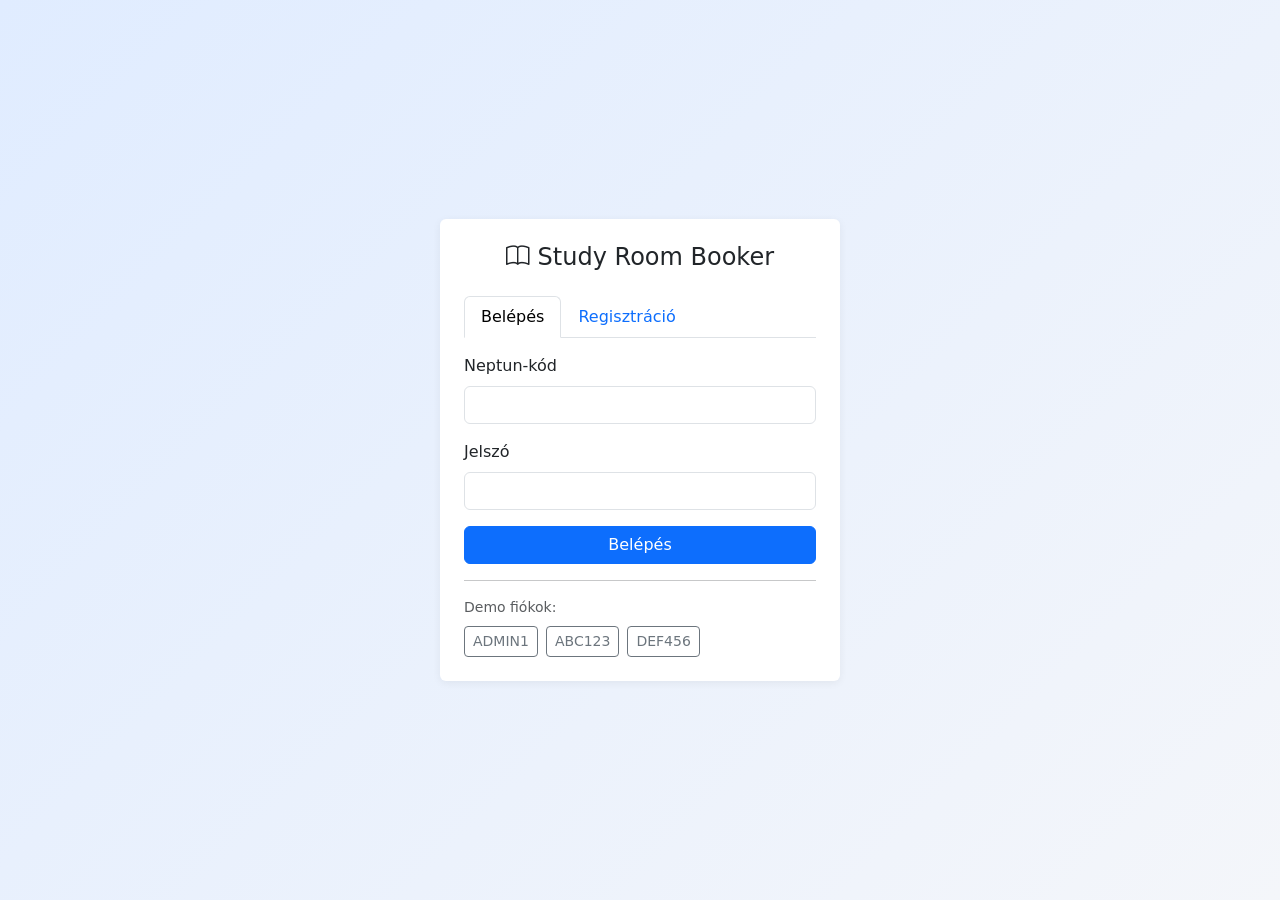
==== studyroom_booker/wwwroot/index.html @ 75680891 "Add booking schedule view" ====
<!DOCTYPE html>
<html lang="hu">
<head>
    <meta charset="UTF-8">
    <meta name="viewport" content="width=device-width, initial-scale=1">
    <title>Foglalás – Study Room Booker</title>
    <link href="https://cdn.jsdelivr.net/npm/bootstrap@5.3.3/dist/css/bootstrap.min.css" rel="stylesheet">
    <link href="https://cdn.jsdelivr.net/npm/bootstrap-icons@1.11.3/font/bootstrap-icons.min.css" rel="stylesheet">
    <link href="css/style.css" rel="stylesheet">
</head>
<body>
    <nav class="navbar navbar-expand navbar-dark bg-primary mb-4">
        <div class="container">
            <a class="navbar-brand" href="index.html"><i class="bi bi-book"></i> Study Room Booker</a>
            <ul class="navbar-nav me-auto">
                <li class="nav-item"><a class="nav-link active" href="index.html">Foglalás</a></li>
                <li class="nav-item"><a class="nav-link" href="stats.html">Statisztika</a></li>
            </ul>
            <div id="userMenu" class="d-flex align-items-center"></div>
        </div>
    </nav>

    <main class="container mb-5">
        <div id="messageArea"></div>

        <div class="card mb-4">
            <div class="card-body d-flex flex-wrap align-items-center gap-2">
                <button id="prevDay" class="btn btn-outline-secondary" title="Előző nap"><i class="bi bi-chevron-left"></i></button>
                <input type="date" id="dateInput" class="form-control w-auto">
                <button id="nextDay" class="btn btn-outline-secondary" title="Következő nap"><i class="bi bi-chevron-right"></i></button>
                <button id="todayButton" class="btn btn-outline-primary">Ma</button>
                <h2 id="dateTitle" class="h5 mb-0 ms-md-3"></h2>
            </div>
        </div>

        <div class="card mb-3">
            <div class="card-body">
                <div class="schedule-wrapper">
                    <table id="schedule" class="schedule"></table>
                </div>
                <div class="legend mt-3 small text-muted">
                    <span><span class="legend-box legend-free"></span>Szabad</span>
                    <span><span class="legend-box legend-mine"></span>Saját foglalás</span>
                    <span><span class="legend-box legend-other"></span>Más foglalása</span>
                    <span><span class="legend-box legend-past"></span>Elmúlt</span>
                </div>
            </div>
        </div>
    </main>

    <script src="https://cdn.jsdelivr.net/npm/bootstrap@5.3.3/dist/js/bootstrap.bundle.min.js"></script>
    <script src="js/api.js"></script>
    <script src="js/auth.js"></script>
    <script src="js/app.js"></script>
</body>
</html>
---- studyroom_booker/wwwroot/css/style.css ----
body {
    background-color: #f4f6fa;
}

.card {
    border: none;
    box-shadow: 0 2px 8px rgba(0, 0, 0, 0.06);
}

.login-page {
    min-height: 100vh;
    display: flex;
    align-items: center;
    justify-content: center;
    background: linear-gradient(135deg, #e0ecff 0%, #f4f6fa 100%);
}

.login-card {
    width: 100%;
    max-width: 400px;
}

.schedule-wrapper {
    overflow-x: auto;
}

.schedule {
    width: 100%;
    min-width: 1000px;
    table-layout: fixed;
    border-collapse: collapse;
}

.schedule th,
.schedule td {
    border: 1px solid #e5e7eb;
    height: 58px;
    padding: 4px 6px;
    font-size: 0.85rem;
    vertical-align: middle;
    overflow: hidden;
    white-space: nowrap;
    text-overflow: ellipsis;
}

.schedule thead th {
    height: auto;
    text-align: center;
    background-color: #f8f9fa;
    font-weight: 600;
}

.schedule .room-col {
    width: 180px;
    position: sticky;
    left: 0;
    z-index: 1;
    text-align: left;
    background-color: #fff;
}

.schedule thead .room-col {
    background-color: #f8f9fa;
}

.slot {
    cursor: pointer;
    text-align: center;
    color: transparent;
    font-size: 1.2rem !important;
}

.slot:hover {
    background-color: #e7f1ff;
    color: #0d6efd;
}

.slot.past {
    cursor: default;
    background: repeating-linear-gradient(45deg, #f3f4f6, #f3f4f6 6px, #e9ecef 6px, #e9ecef 12px);
}

.booking {
    cursor: pointer;
    background-color: #dbeafe;
    border-left: 4px solid #3b82f6 !important;
}

.booking.mine {
    background-color: #dcfce7;
    border-left-color: #22c55e !important;
}

.booking.past {
    background-color: #e9ecef;
    border-left-color: #adb5bd !important;
    color: #6c757d;
}

.booking-name {
    display: block;
    font-weight: 600;
}

.legend {
    display: flex;
    flex-wrap: wrap;
    gap: 16px;
}

.legend-box {
    display: inline-block;
    width: 14px;
    height: 14px;
    margin-right: 6px;
    vertical-align: middle;
    border-radius: 3px;
    border: 1px solid #dee2e6;
}

.legend-free {
    background-color: #fff;
}

.legend-mine {
    background-color: #dcfce7;
    border-left: 3px solid #22c55e;
}

.legend-other {
    background-color: #dbeafe;
    border-left: 3px solid #3b82f6;
}

.legend-past {
    background: repeating-linear-gradient(45deg, #f3f4f6, #f3f4f6 3px, #e9ecef 3px, #e9ecef 6px);
}

/* ===== Statisztika oldal ===== */
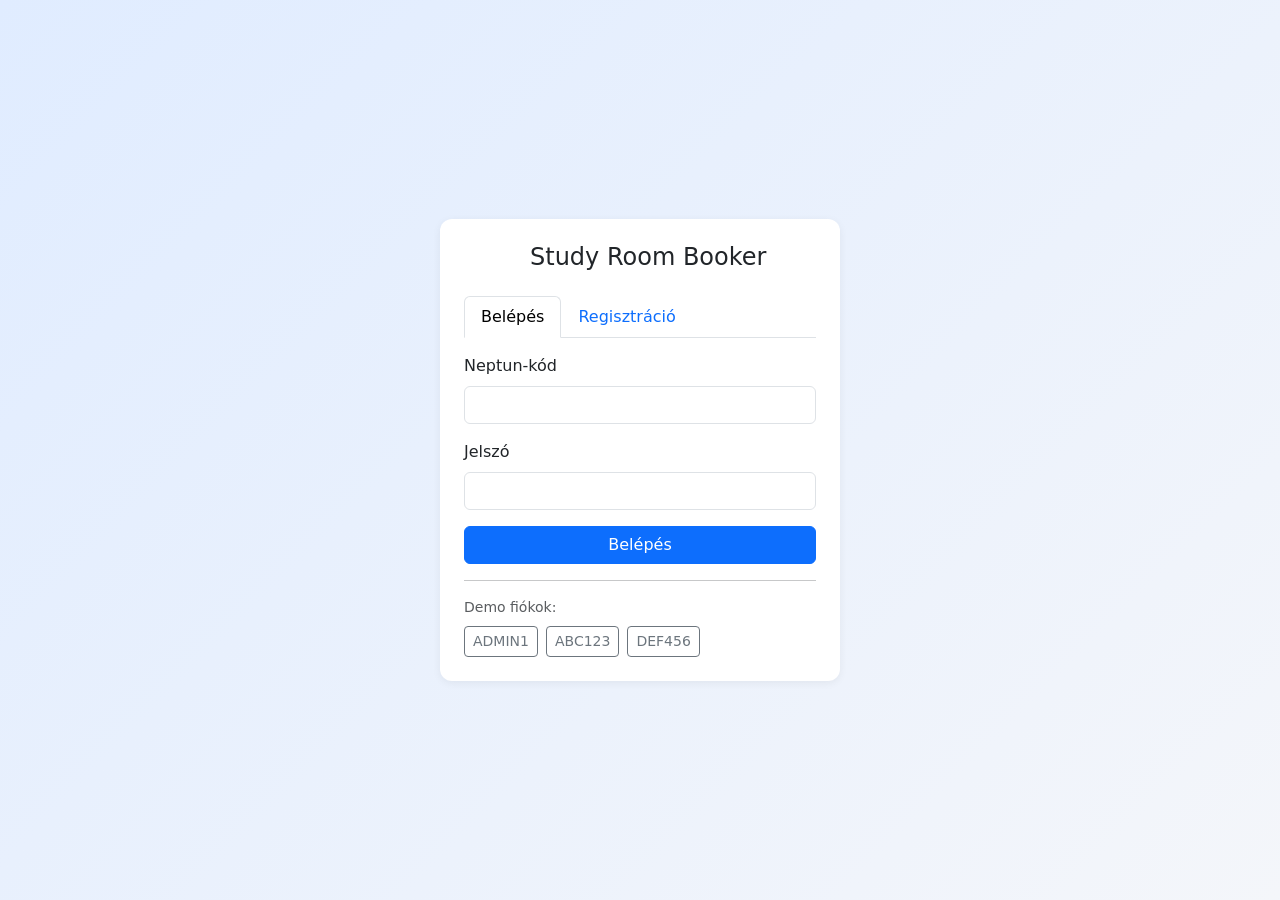
==== commit 292aacc8: "Polish frontend styles and fix back button after logout" ====
--- a/studyroom_booker/wwwroot/index.html
+++ b/studyroom_booker/wwwroot/index.html
@@ -4,6 +4,7 @@
     <meta charset="UTF-8">
     <meta name="viewport" content="width=device-width, initial-scale=1">
     <title>Foglalás – Study Room Booker</title>
+    <link rel="icon" href="data:,">
     <link href="https://cdn.jsdelivr.net/npm/bootstrap@5.3.3/dist/css/bootstrap.min.css" rel="stylesheet">
     <link href="https://cdn.jsdelivr.net/npm/bootstrap-icons@1.11.3/font/bootstrap-icons.min.css" rel="stylesheet">
     <link href="css/style.css" rel="stylesheet">
@@ -46,11 +47,78 @@
                 </div>
             </div>
         </div>
+
+        <div class="card">
+            <div class="card-body">
+                <h2 id="upcomingTitle" class="h5 mb-3">Közelgő foglalásaim</h2>
+                <div id="upcomingList" class="list-group list-group-flush"></div>
+            </div>
+        </div>
     </main>
+
+    <div class="modal fade" id="bookingModal" tabindex="-1">
+        <div class="modal-dialog">
+            <div class="modal-content">
+                <form id="bookingForm">
+                    <div class="modal-header">
+                        <h5 class="modal-title" id="bookingModalTitle">Új foglalás</h5>
+                        <button type="button" class="btn-close" data-bs-dismiss="modal"></button>
+                    </div>
+                    <div class="modal-body">
+                        <div id="bookingError" class="alert alert-danger d-none"></div>
+
+                        <div id="ownerSelectGroup" class="mb-3 d-none">
+                            <label for="bookingOwner" class="form-label">Foglaló</label>
+                            <select id="bookingOwner" class="form-select"></select>
+                        </div>
+                        <p id="ownerText" class="mb-3 text-muted d-none"></p>
+
+                        <div class="mb-3">
+                            <label for="bookingRoom" class="form-label">Terem</label>
+                            <select id="bookingRoom" class="form-select" required></select>
+                        </div>
+                        <div class="mb-3">
+                            <label for="bookingDate" class="form-label">Dátum</label>
+                            <input type="date" id="bookingDate" class="form-control" required>
+                        </div>
+                        <div class="row mb-3">
+                            <div class="col">
+                                <label for="bookingStart" class="form-label">Kezdés</label>
+                                <select id="bookingStart" class="form-select" required></select>
+                            </div>
+                            <div class="col">
+                                <label for="bookingEnd" class="form-label">Befejezés</label>
+                                <select id="bookingEnd" class="form-select" required></select>
+                            </div>
+                        </div>
+                        <div class="mb-3">
+                            <label for="bookingPeople" class="form-label">Létszám</label>
+                            <input type="number" id="bookingPeople" class="form-control" min="1" value="1" required>
+                        </div>
+                        <div class="mb-3">
+                            <label for="bookingNote" class="form-label">Megjegyzés (nem kötelező)</label>
+                            <input type="text" id="bookingNote" class="form-control" maxlength="200">
+                        </div>
+                    </div>
+                    <div class="modal-footer">
+                        <button type="button" id="deleteBookingButton" class="btn btn-outline-danger me-auto d-none">
+                            <i class="bi bi-trash"></i> Törlés
+                        </button>
+                        <button type="button" class="btn btn-secondary" data-bs-dismiss="modal">Mégse</button>
+                        <button type="submit" class="btn btn-primary">Mentés</button>
+                    </div>
+                </form>
+            </div>
+        </div>
+    </div>
 
     <script src="https://cdn.jsdelivr.net/npm/bootstrap@5.3.3/dist/js/bootstrap.bundle.min.js"></script>
     <script src="js/api.js"></script>
     <script src="js/auth.js"></script>
+    <script src="js/utils.js"></script>
+    <script src="js/schedule.js"></script>
+    <script src="js/booking-modal.js"></script>
+    <script src="js/upcoming.js"></script>
     <script src="js/app.js"></script>
 </body>
-</html>
+</html>
--- a/studyroom_booker/wwwroot/css/style.css
+++ b/studyroom_booker/wwwroot/css/style.css
@@ -4,7 +4,20 @@
 
 .card {
     border: none;
+    border-radius: 12px;
     box-shadow: 0 2px 8px rgba(0, 0, 0, 0.06);
+}
+
+.navbar-brand {
+    font-weight: 600;
+}
+
+#messageArea .alert {
+    margin-bottom: 1rem;
+}
+
+.list-group-item:last-child {
+    border-bottom: none;
 }
 
 .login-page {
@@ -86,6 +99,10 @@
     border-left: 4px solid #3b82f6 !important;
 }
 
+.booking:hover {
+    filter: brightness(0.96);
+}
+
 .booking.mine {
     background-color: #dcfce7;
     border-left-color: #22c55e !important;
@@ -135,5 +152,3 @@
 .legend-past {
     background: repeating-linear-gradient(45deg, #f3f4f6, #f3f4f6 3px, #e9ecef 3px, #e9ecef 6px);
 }
-
-/* ===== Statisztika oldal ===== */
